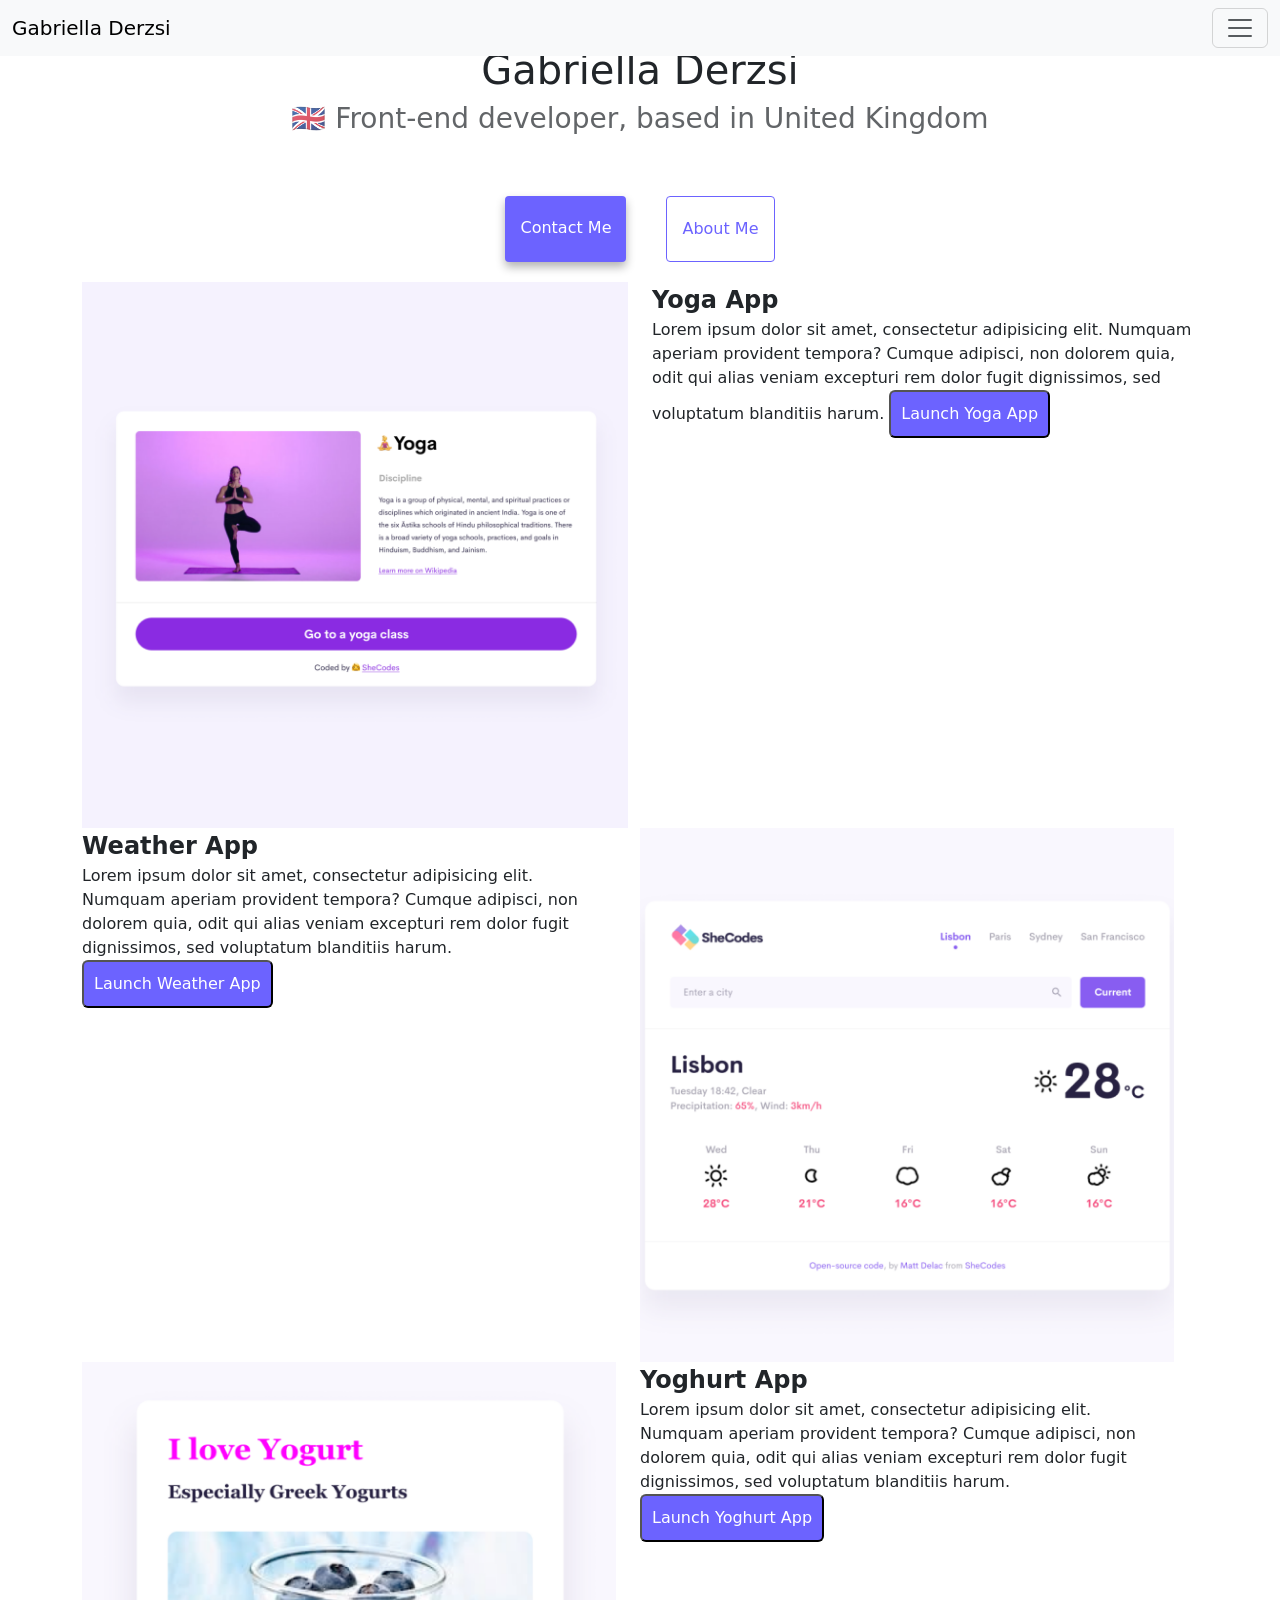
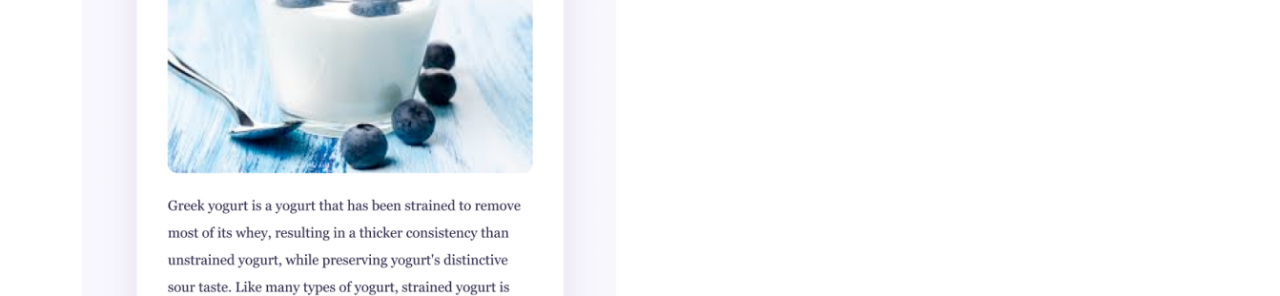
==== index.html @ 6be01ceb "created html page, about page, contact page and added images" ====
<!doctype html>
<html lang="en">
  <head>
    <meta charset="UTF-8" />
    <meta name="viewport" content="width=device-width, initial-scale=1.0" />
    <link rel="stylesheet" href="src/style.css" />
    <title>Gabriella Derzsi</title>
    <link
      href="https://cdn.jsdelivr.net/npm/bootstrap@5.3.8/dist/css/bootstrap.min.css"
      rel="stylesheet"
      integrity="sha384-sRIl4kxILFvY47J16cr9ZwB07vP4J8+LH7qKQnuqkuIAvNWLzeN8tE5YBujZqJLB"
      crossorigin="anonymous"
    />
    <script
      src="https://cdn.jsdelivr.net/npm/bootstrap@5.3.8/dist/js/bootstrap.bundle.min.js"
      integrity="sha384-FKyoEForCGlyvwx9Hj09JcYn3nv7wiPVlz7YYwJrWVcXK/BmnVDxM+D2scQbITxI"
      crossorigin="anonymous"
    ></script>
  </head>
  <body>
    <nav class="navbar fixed-top bg-body-tertiary">
      <div class="container-fluid">
        <a class="navbar-brand" href="#">Gabriella Derzsi</a>
        <button
          class="navbar-toggler"
          type="button"
          data-bs-toggle="collapse"
          data-bs-target="#navbarNavAltMarkup"
          aria-controls="navbarNavAltMarkup"
          aria-expanded="false"
          aria-label="Toggle navigation"
        >
          <span class="navbar-toggler-icon"></span>
        </button>
        <div class="collapse navbar-collapse" id="navbarNavAltMarkup">
          <div class="navbar-nav">
            <a class="nav-link active" aria-current="page" href="index.html"
              >Home</a
            >
            <a class="nav-link" href="about.html#contact">Contact Me</a>
            <a class="nav-link" href="about.html">About me</a>
          </div>
        </div>
      </div>
    </nav>
    <h2>👋 Hi I am</h2>
    <h1>Gabriella Derzsi</h1>
    <h3>🇬🇧 Front-end developer, based in United Kingdom</h3>
    <div class="navigation-links">
      <a href="/about.html#contact" class="contact-link">Contact me</a>
      <a href="/about.html" class="about-link">About me</a>
    </div>
    <div class="container">
      <div class="row">
        <div class="col-sm-6">
          <img src="images/yoga.png" alt="" class="img-fluid" />
        </div>
        <div class="col-sm-6">
          <span class="yoga-app">Yoga App</span>

          <br />
          <span>
            Lorem ipsum dolor sit amet, consectetur adipisicing elit. Numquam
            aperiam provident tempora? Cumque adipisci, non dolorem quia, odit
            qui alias veniam excepturi rem dolor fugit dignissimos, sed
            voluptatum blanditiis harum.</span
          >
          <button type="button" class="yoga rounded">Launch Yoga App</button>
        </div>
        <div class="row">
          <div class="col-sm-6">
            <span class="weather-app">Weather App</span>

            <br />
            <span>
              Lorem ipsum dolor sit amet, consectetur adipisicing elit. Numquam
              aperiam provident tempora? Cumque adipisci, non dolorem quia, odit
              qui alias veniam excepturi rem dolor fugit dignissimos, sed
              voluptatum blanditiis harum.</span
            >
            <br />
            <button type="button" class="weather rounded">
              Launch Weather App
            </button>
          </div>
          <div class="col-sm-6">
            <img src="images/weather.png" alt="" class="img-fluid" />
          </div>
        </div>
        <div class="row">
          <div class="col-sm-6">
            <img src="images/yogurt.png" alt="" class="img-fluid" />
          </div>
          <div class="col-sm-6">
            <span class="yoghurt-app">Yoghurt App</span>

            <br />
            <span>
              Lorem ipsum dolor sit amet, consectetur adipisicing elit. Numquam
              aperiam provident tempora? Cumque adipisci, non dolorem quia, odit
              qui alias veniam excepturi rem dolor fugit dignissimos, sed
              voluptatum blanditiis harum.</span
            >
            <br />
            <button type="button" class="yoghurt rounded">
              Launch Yoghurt App
            </button>
          </div>
        </div>
      </div>
    </div>
  </body>
</html>
---- src/style.css ----
:root {
  --primary-color: #6c63ff;
  --secondary-color: #f5f2fe;
  --box-shadow: 0 5px 10px rgba(0, 0, 0, 0.3);
}

h1,
h2,
h3 {
  text-align: center;
  margin: 0;
}

h1 {
  font-size: 96px;
}

h2 {
  font-size: 48px;
}

h3 {
  font-size: 24px;
  opacity: 0.7;
}

p {
  font-size: 18px;
  line-height: 1.5;
  text-align: center;
}

.navigation-links {
  display: flex;
  margin-top: 40px;
  justify-content: center;
}

.navigation-links a {
  margin: 20px;
  border-radius: 4px;
  padding: 20px 15px;
  text-decoration: none;
  text-transform: capitalize;
}

.contact-link {
  background: var(--primary-color);
  box-shadow: var(--box-shadow);
  color: white;
}

.about-link {
  color: var(--primary-color);
  border: 1px solid var(--primary-color);
}

.homepage-link {
  color: var(--primary-color);
  text-align: center;
  display: block;
}

.about-paragraphs {
  margin: 30px 0;
}

.about-paragraphs p {
  margin: 10px;
}

.email-link {
  display: flex;
  justify-content: center;
  color: var(--primary-color);
  font-size: 28px;
  text-decoration: none;
}

.email-link:hover {
  text-decoration: underline;
}
.yoga {
  background-color: var(--primary-color);
  color: white;
  padding: 10px;
}
.yoga-app {
  font-size: 24px;
  font-weight: bold;
}

.weather {
  background-color: var(--primary-color);
  color: white;
  padding: 10px;
}
.weather-app {
  font-size: 24px;
  font-weight: bold;
}
.yoghurt {
  background-color: var(--primary-color);
  color: white;
  padding: 10px;
}
.yoghurt-app {
  font-size: 24px;
  font-weight: bold;
}
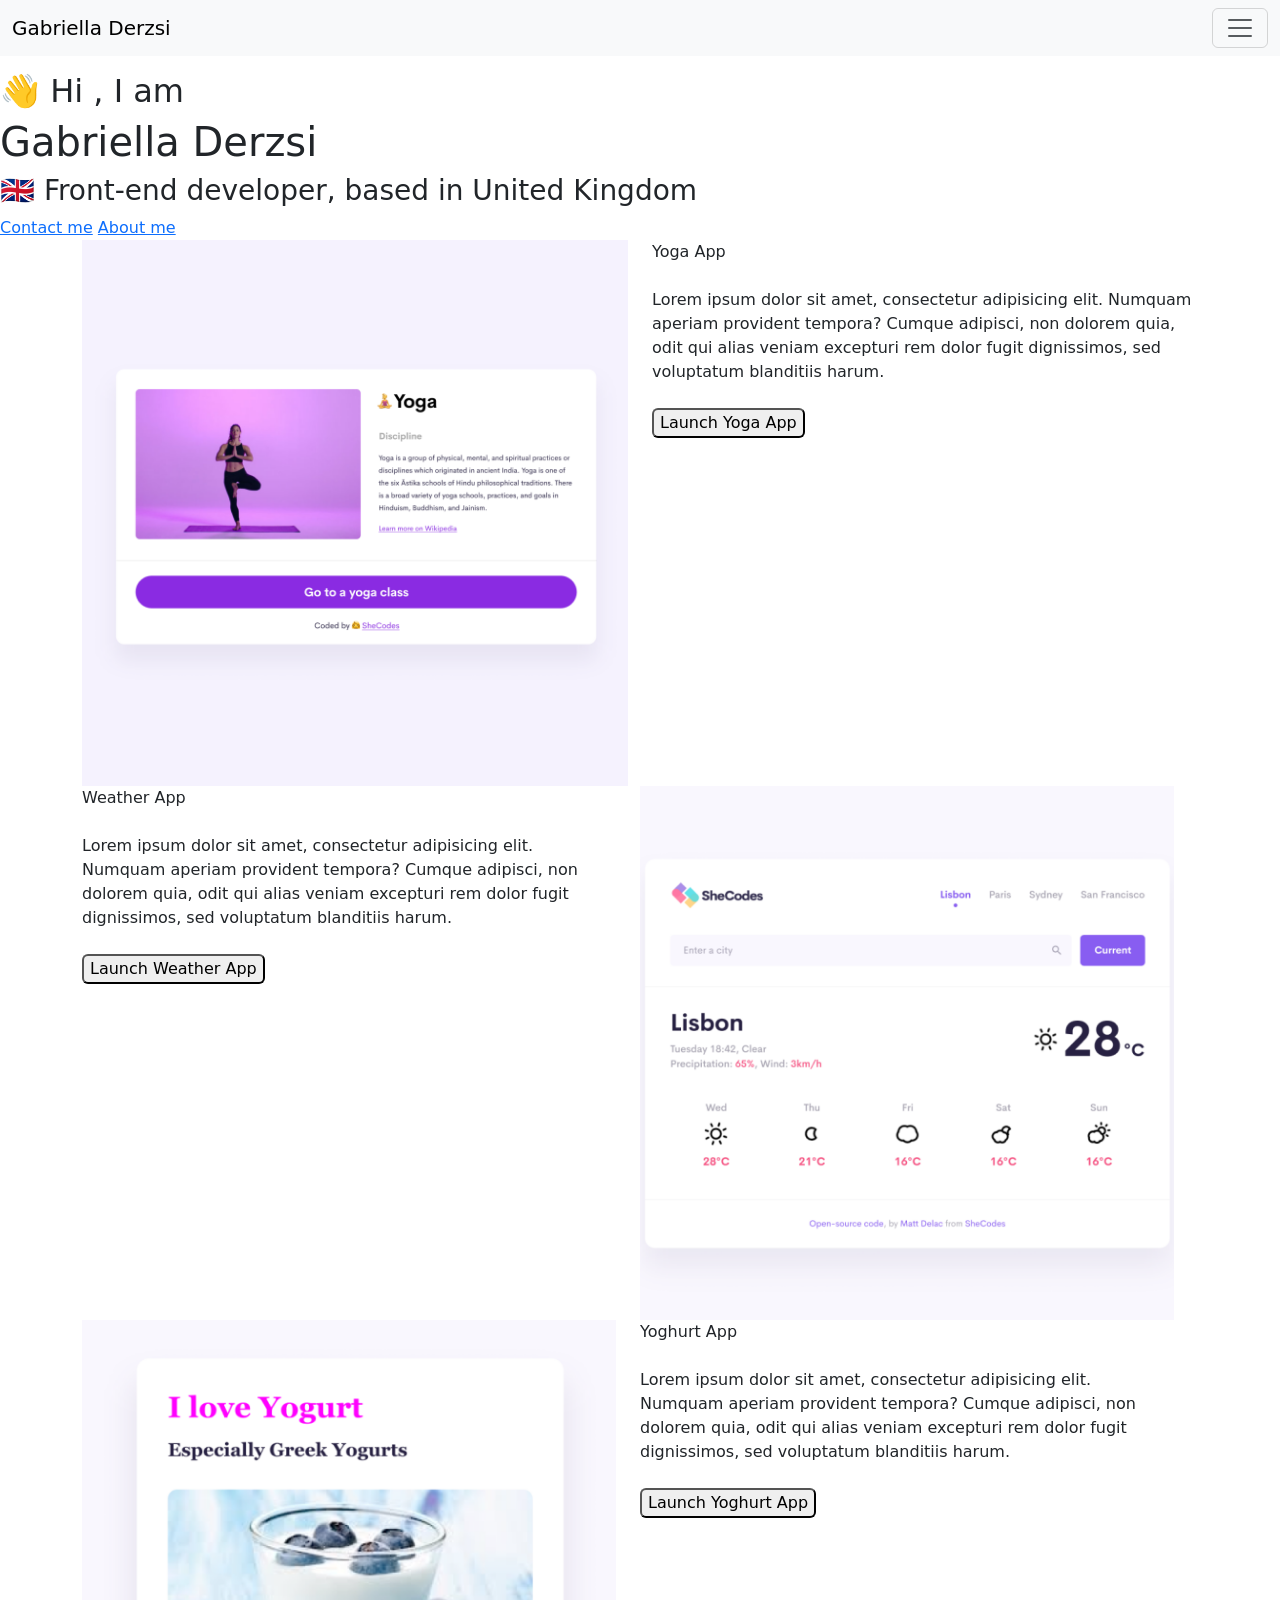
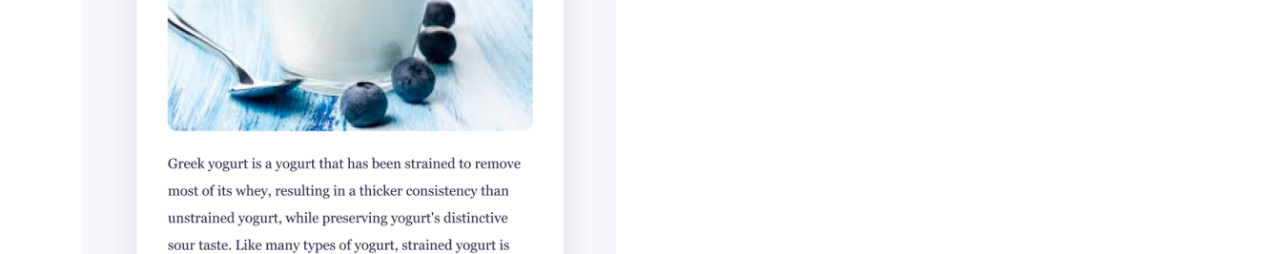
==== commit 3468944a: "added seo, made the pages responsive" ====
--- a/index.html
+++ b/index.html
@@ -2,8 +2,12 @@
 <html lang="en">
   <head>
     <meta charset="UTF-8" />
+    <meta
+      name="Homepage of Gabriella Derzsi - Front-end developer"
+      content="This is the homepage. Shows all of the projects and much more..! "
+    />
     <meta name="viewport" content="width=device-width, initial-scale=1.0" />
-    <link rel="stylesheet" href="src/style.css" />
+    <link rel="stylesheet" href="/Portfolio/src/style.css" />
     <title>Gabriella Derzsi</title>
     <link
       href="https://cdn.jsdelivr.net/npm/bootstrap@5.3.8/dist/css/bootstrap.min.css"
@@ -37,26 +41,37 @@
             <a class="nav-link active" aria-current="page" href="index.html"
               >Home</a
             >
-            <a class="nav-link" href="about.html#contact">Contact Me</a>
-            <a class="nav-link" href="about.html">About me</a>
+            <a class="nav-link" href="/Portfolio/contact.html#contact"
+              >Contact Me</a
+            >
+            <a class="nav-link" href="/Portfolio/about.html">About me</a>
           </div>
         </div>
       </div>
     </nav>
-    <h2>👋 Hi I am</h2>
+    <br />
+    <br />
+    <br />
+    <h2>👋 Hi , I am</h2>
     <h1>Gabriella Derzsi</h1>
     <h3>🇬🇧 Front-end developer, based in United Kingdom</h3>
     <div class="navigation-links">
-      <a href="/about.html#contact" class="contact-link">Contact me</a>
-      <a href="/about.html" class="about-link">About me</a>
+      <a href="/Portfolio/contact.html#contact" class="contact-link"
+        >Contact me</a
+      >
+      <a href="/Portfolio/about.html" class="about-link">About me</a>
     </div>
     <div class="container">
       <div class="row">
         <div class="col-sm-6">
-          <img src="images/yoga.png" alt="" class="img-fluid" />
+          <img
+            src="images/yoga.png"
+            alt="yoga-app"
+            class="main-page-img img-fluid"
+          />
         </div>
         <div class="col-sm-6">
-          <span class="yoga-app">Yoga App</span>
+          <div class="yoga-app">Yoga App</div>
 
           <br />
           <span>
@@ -65,11 +80,16 @@
             qui alias veniam excepturi rem dolor fugit dignissimos, sed
             voluptatum blanditiis harum.</span
           >
-          <button type="button" class="yoga rounded">Launch Yoga App</button>
+          <br />
+          <br />
+          <div>
+            <button type="button" class="yoga rounded">Launch Yoga App</button>
+          </div>
         </div>
+        <br />
         <div class="row">
           <div class="col-sm-6">
-            <span class="weather-app">Weather App</span>
+            <div class="weather-app">Weather App</div>
 
             <br />
             <span>
@@ -79,20 +99,32 @@
               voluptatum blanditiis harum.</span
             >
             <br />
-            <button type="button" class="weather rounded">
-              Launch Weather App
-            </button>
+            <br />
+            <div>
+              <button type="button" class="weather rounded">
+                Launch Weather App
+              </button>
+            </div>
           </div>
           <div class="col-sm-6">
-            <img src="images/weather.png" alt="" class="img-fluid" />
+            <img
+              src="images/weather.png"
+              alt="weather-app"
+              class="main-page-img img-fluid"
+            />
           </div>
         </div>
         <div class="row">
           <div class="col-sm-6">
-            <img src="images/yogurt.png" alt="" class="img-fluid" />
+            <img
+              src="images/yogurt.png"
+              alt="yoghurt-app"
+              class="main-page-img img-fluid"
+            />
           </div>
+          <br />
           <div class="col-sm-6">
-            <span class="yoghurt-app">Yoghurt App</span>
+            <div class="yoghurt-app">Yoghurt App</div>
 
             <br />
             <span>
@@ -102,9 +134,12 @@
               voluptatum blanditiis harum.</span
             >
             <br />
-            <button type="button" class="yoghurt rounded">
-              Launch Yoghurt App
-            </button>
+            <br />
+            <div>
+              <button type="button" class="yoghurt rounded">
+                Launch Yoghurt App
+              </button>
+            </div>
           </div>
         </div>
       </div>
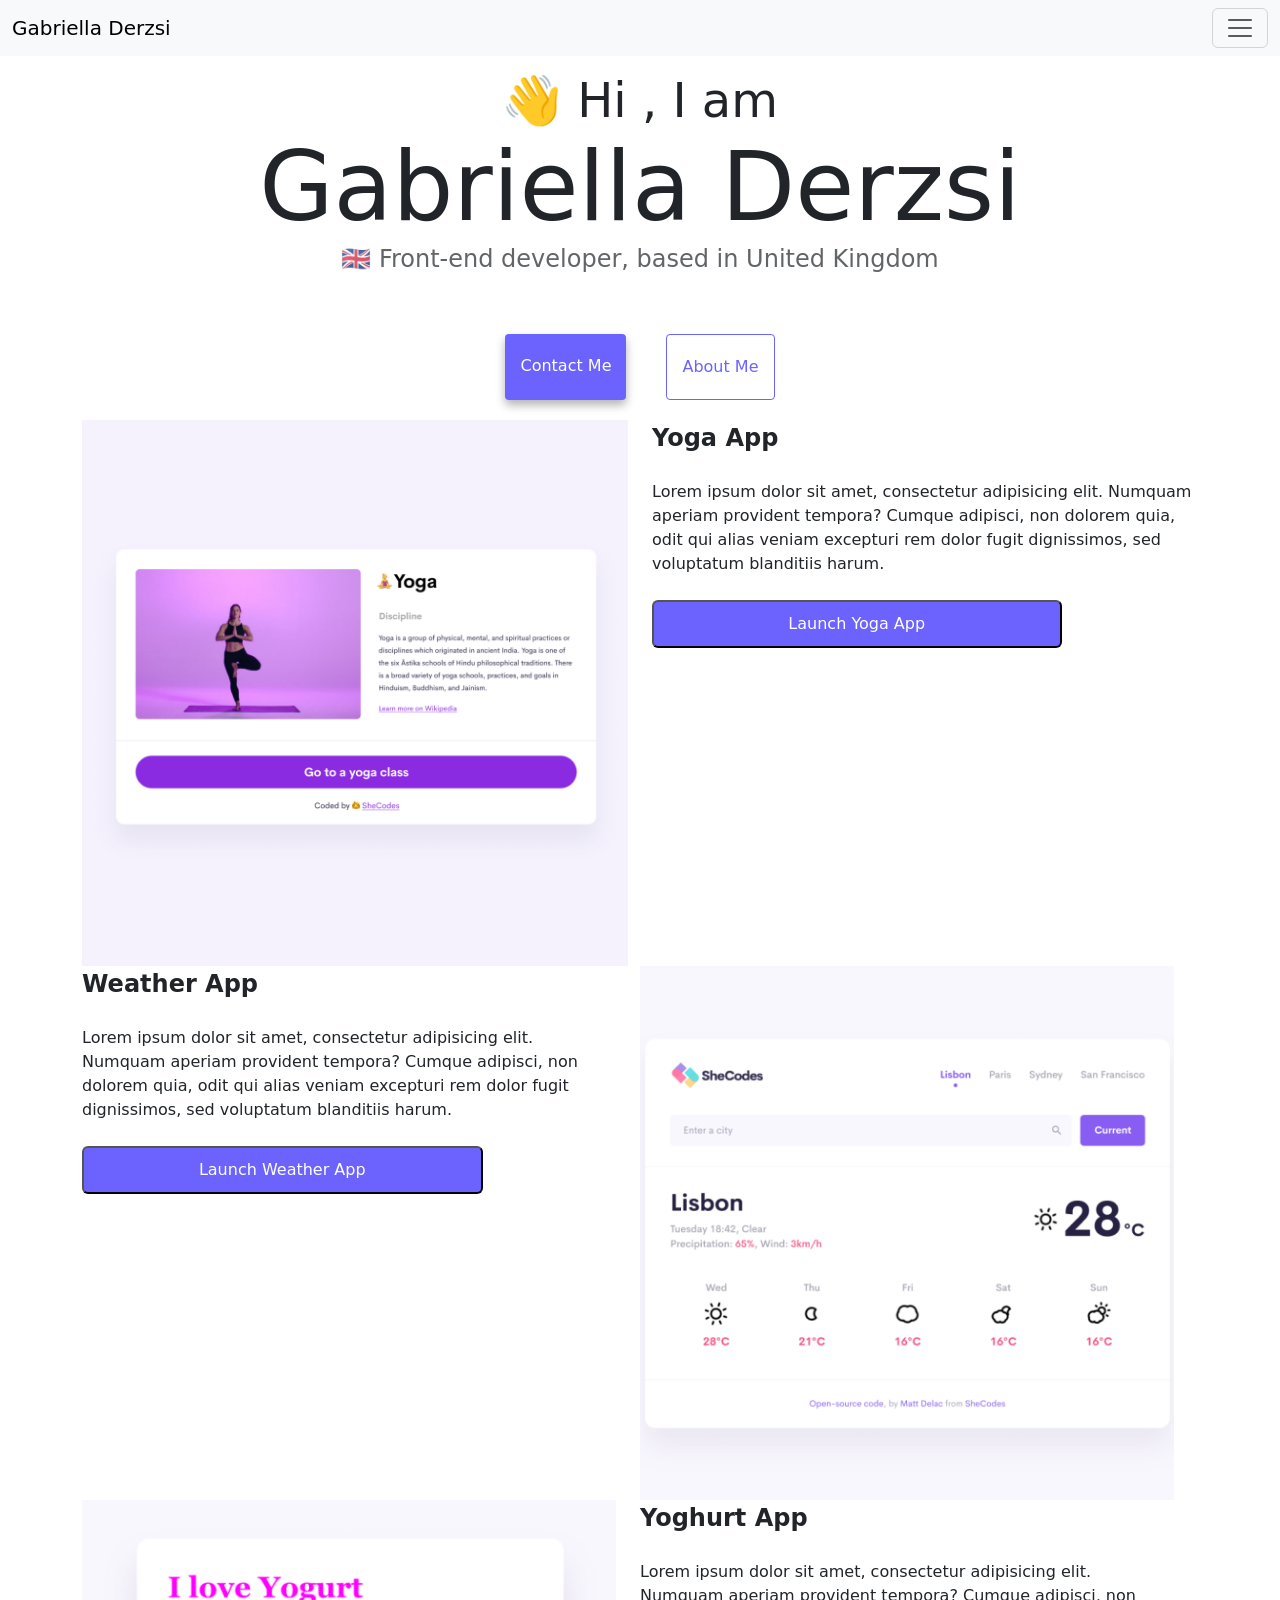
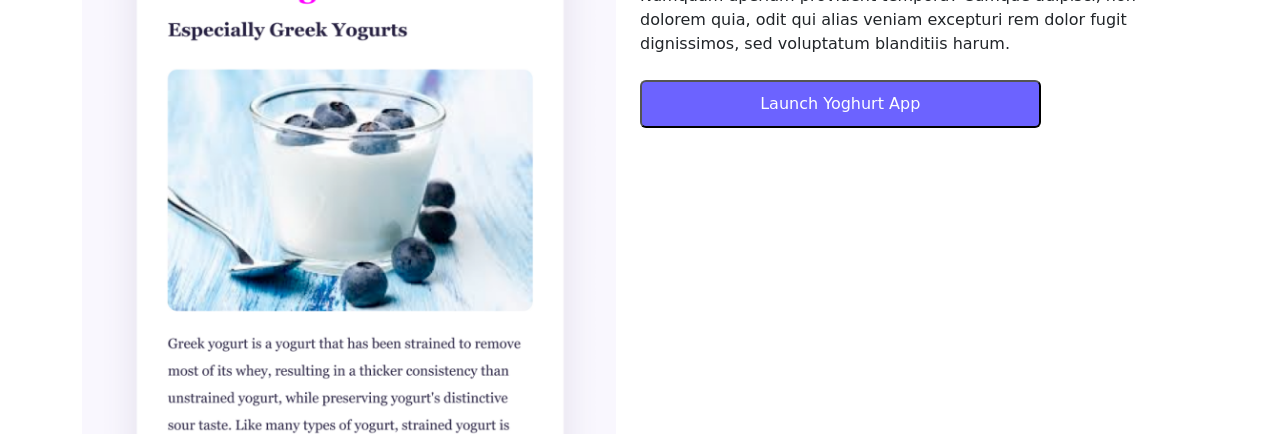
==== commit 470322c0: "fixed CSS path" ====
--- a/index.html
+++ b/index.html
@@ -7,7 +7,7 @@
       content="This is the homepage. Shows all of the projects and much more..! "
     />
     <meta name="viewport" content="width=device-width, initial-scale=1.0" />
-    <link rel="stylesheet" href="/Portfolio/src/style.css" />
+
     <title>Gabriella Derzsi</title>
     <link
       href="https://cdn.jsdelivr.net/npm/bootstrap@5.3.8/dist/css/bootstrap.min.css"
@@ -20,6 +20,7 @@
       integrity="sha384-FKyoEForCGlyvwx9Hj09JcYn3nv7wiPVlz7YYwJrWVcXK/BmnVDxM+D2scQbITxI"
       crossorigin="anonymous"
     ></script>
+    <link rel="stylesheet" href="/src/style.css" />
   </head>
   <body>
     <nav class="navbar fixed-top bg-body-tertiary">
@@ -41,10 +42,8 @@
             <a class="nav-link active" aria-current="page" href="index.html"
               >Home</a
             >
-            <a class="nav-link" href="/Portfolio/contact.html#contact"
-              >Contact Me</a
-            >
-            <a class="nav-link" href="/Portfolio/about.html">About me</a>
+            <a class="nav-link" href="/contact.html#contact">Contact Me</a>
+            <a class="nav-link" href="/about.html">About me</a>
           </div>
         </div>
       </div>
@@ -56,10 +55,8 @@
     <h1>Gabriella Derzsi</h1>
     <h3>🇬🇧 Front-end developer, based in United Kingdom</h3>
     <div class="navigation-links">
-      <a href="/Portfolio/contact.html#contact" class="contact-link"
-        >Contact me</a
-      >
-      <a href="/Portfolio/about.html" class="about-link">About me</a>
+      <a href="/contact.html#contact" class="contact-link">Contact me</a>
+      <a href="/about.html" class="about-link">About me</a>
     </div>
     <div class="container">
       <div class="row">
--- a/src/style.css
+++ b/src/style.css
@@ -0,0 +1,122 @@
+:root {
+  --primary-color: #6c63ff;
+  --secondary-color: #f5f2fe;
+  --box-shadow: 0 5px 10px rgba(0, 0, 0, 0.3);
+}
+
+h1,
+h2,
+h3 {
+  text-align: center;
+  margin: 0;
+}
+
+h1 {
+  font-size: 96px;
+}
+
+h2 {
+  font-size: 48px;
+}
+
+h3 {
+  font-size: 24px;
+  opacity: 0.7;
+}
+
+p {
+  font-size: 18px;
+  line-height: 1.5;
+  text-align: center;
+}
+
+.navigation-links {
+  display: flex;
+  margin-top: 40px;
+  justify-content: center;
+}
+
+.navigation-links a {
+  margin: 20px;
+  border-radius: 4px;
+  padding: 20px 15px;
+  text-decoration: none;
+  text-transform: capitalize;
+}
+
+.contact-link {
+  background: var(--primary-color);
+  box-shadow: var(--box-shadow);
+  color: white;
+}
+
+.about-link {
+  color: var(--primary-color);
+  border: 1px solid var(--primary-color);
+}
+
+.homepage-link {
+  color: var(--primary-color);
+  text-align: center;
+  display: block;
+}
+
+.about-paragraphs {
+  margin: 30px 0;
+}
+
+.about-paragraphs p {
+  margin: 10px;
+}
+
+.email-link {
+  display: flex;
+  justify-content: center;
+  color: var(--primary-color);
+  font-size: 28px;
+  text-decoration: none;
+}
+
+.email-link:hover {
+  text-decoration: underline;
+}
+.yoga {
+  background-color: var(--primary-color);
+  color: white;
+  padding: 10px;
+  width: 75%;
+}
+.yoga-app {
+  font-size: 24px;
+  font-weight: bold;
+}
+
+.weather {
+  background-color: var(--primary-color);
+  color: white;
+  padding: 10px;
+  width: 75%;
+}
+.weather-app {
+  font-size: 24px;
+  font-weight: bold;
+}
+.yoghurt {
+  background-color: var(--primary-color);
+  color: white;
+  padding: 10px;
+  width: 75%;
+}
+.yoghurt-app {
+  font-size: 24px;
+  font-weight: bold;
+}
+@media (max-width: 576px) {
+  .main-page-img {
+    display: none;
+  }
+  .col-sm-6 {
+    text-align: center;
+    width: 50%;
+  }
+}
